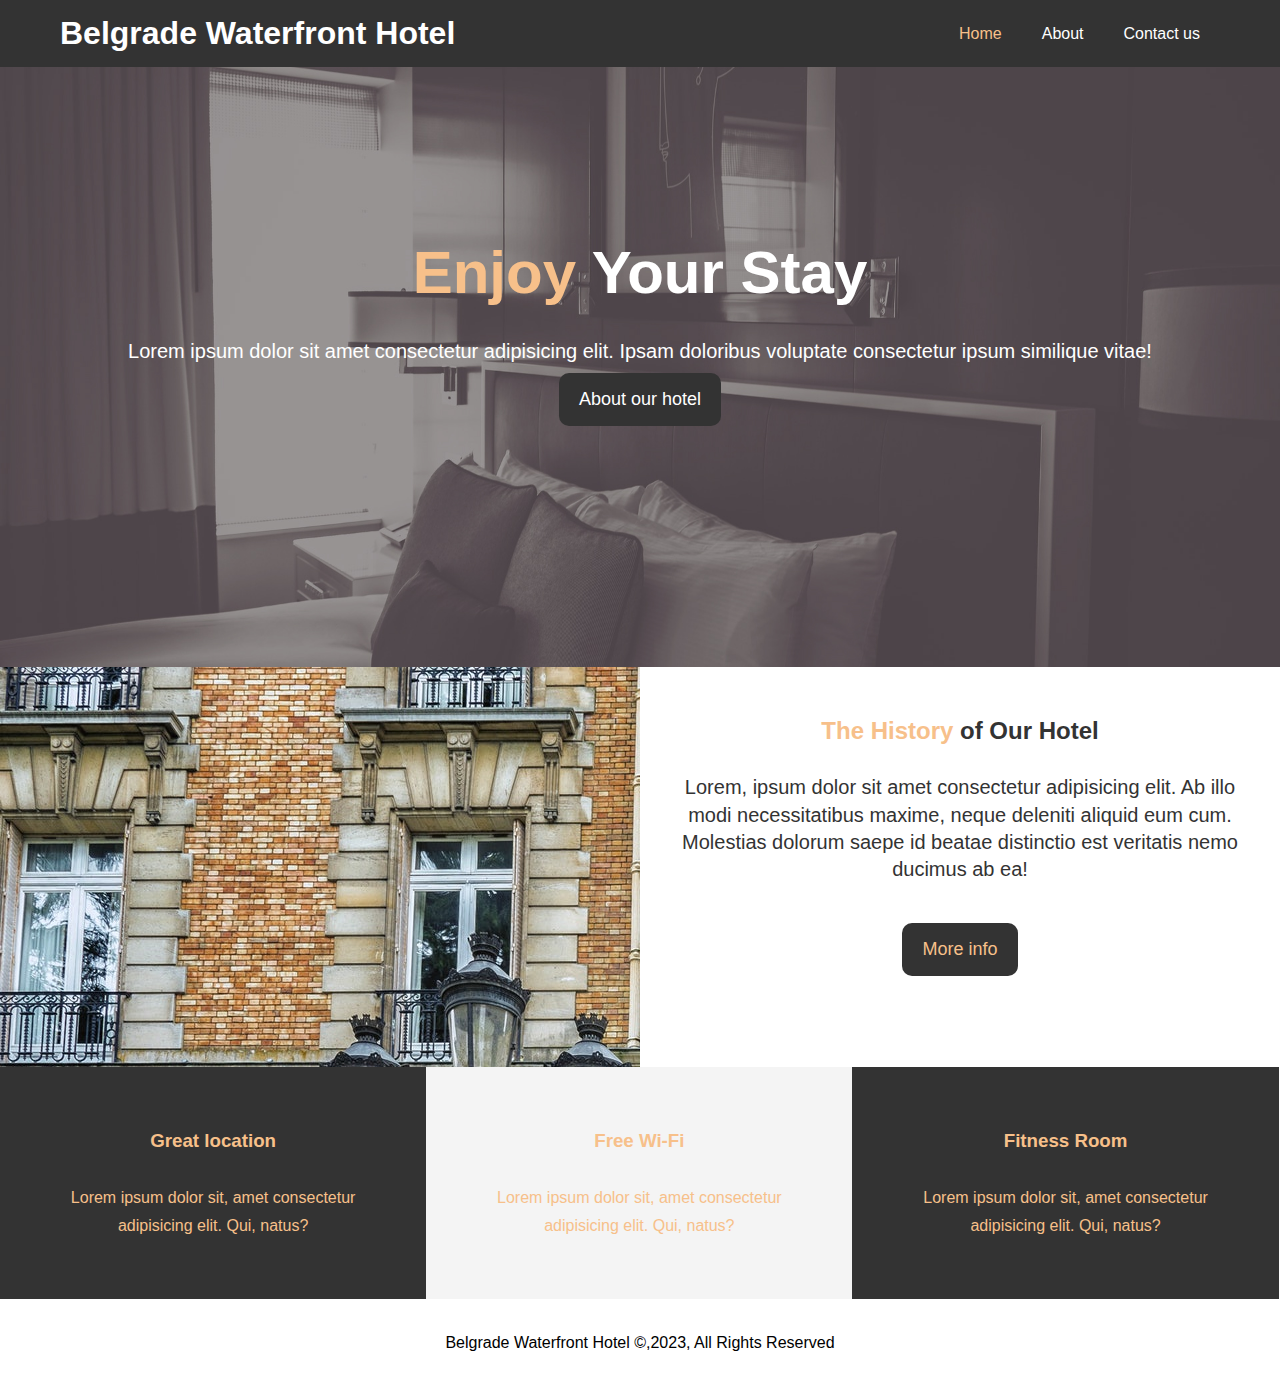
==== Hotel Website/index.html @ cf5e38e8 "Add files via upload" ====
<!DOCTYPE html>
<html lang="en">
<head>
    <meta charset="UTF-8">
    <meta http-equiv="X-UA-Compatible" content="IE=edge">
    <meta name="viewport" content="width=device-width, initial-scale=1.0">
    <meta name="discription" content="Welcome to out hotel in Belgrade">
    <meta name="keywords" content="hotel,serbia,belgrade hotels,belgrade,serbia">
    
    <link rel="stylesheet" href="css/style.css">

    <title>Belgrade Waterfront Hotel ~ Welcome</title>
</head>
<body>
    <nav id="navbar">
        <div class="container">
            <h1 class="logo"><a href="index.html">Belgrade Waterfront Hotel</a></h1>
        <ul>
            <li><a class="curent" href="index.html">Home</a></li>
        <li><a href="about.html">About</a></li>
        <li><a href="contact.html">Contact us</a></li>
        </ul>
        </div>
        
    </nav>
    <div id="showcase">
        <div class="container">
            <div class="showcase-content">
                <h1><span class="text-primary" >Enjoy</span> Your Stay</h1>
                <p class="lead" >Lorem ipsum dolor sit amet consectetur adipisicing elit. Ipsam doloribus voluptate consectetur ipsum similique vitae!</p>
                <a class="btn" href="about.html">About our hotel</a>
            </div>
        </div>
    </div>
</header>
        <section id="home-info" class="bg-dark">
            <div class="info-img"></div>
            <div class="info-content">
                <h2><span class="text-primary" >The History</span>  of Our Hotel</h2>
                <p>Lorem, ipsum dolor sit amet consectetur adipisicing elit. Ab illo modi necessitatibus maxime, neque deleniti aliquid eum cum. Molestias dolorum saepe id beatae distinctio est veritatis nemo ducimus ab ea!</p>
                <a href="about.html" class="btn btn-light">More info</a>
            </div>
        </section>
    <section id="features">
        <div class="box bg-primary"><h3>Great location</h3>
            <p>Lorem ipsum dolor sit, amet consectetur adipisicing elit. Qui, natus?</p>
        </div>
        <div class="box bg-light"><h3>Free Wi-Fi</h3>
            <p>Lorem ipsum dolor sit, amet consectetur adipisicing elit. Qui, natus?</p>
        </div>
        <div class="box bg-primary"><h3>Fitness Room</h3>
            <p>Lorem ipsum dolor sit, amet consectetur adipisicing elit. Qui, natus?</p>
        </div>
    </section>
    <div class="clr"></div>
    <footer id="main-footer">
        <p>Belgrade Waterfront Hotel &copy,2023, All Rights Reserved  </p>

    </footer>
</body>
</html>
---- Hotel Website/css/style.css ----
:root{
    --white:#fff;
    --gray:#333;
    --orange:#f7c08a;
}
*{
    margin: 0;
    padding: 0;
    box-sizing: border-box;
}
body{
    font-family: 'Segoe UI', Tahoma, Geneva, Verdana, sans-serif;
    line-height: 1.7em;
}
a{
    color:var(--gray);
    text-decoration: none;
}
h1,h2,h3{
    padding-bottom: 20px;
}
p{
    margin: 10px 0px;
}
/*Utility classes*/
.container{
    margin: auto;
    max-width: 1200px;
    overflow: auto;
    padding: 0 20px
}
/*Padding*/
.py-1{
    padding: 10px 0;
}
.py-2{
    padding: 10px 0;
}
.py-3{
    padding: 10px 0;
}
.text-primary{
    color:var(--orange);
}
.lead{
    font-size: 20px;
}
.bg-dark{
    background: var(--gray);
    color: #333;
}
.bg-light{
    background: #f4f4f4;
    color:var(--orange)
}
.bg-primary{
    background: var(--gray);
    color:var(--orange);
}
/*Navbar*/
#navbar{
    background-color:var(--gray);
    color:var(--white);
    overflow: auto;
}
#navbar a{
    color:var(--white);
}
#navbar h1{
    float:left;
    padding-top:20px
}
#navbar ul{
    list-style: none;
    float:right;
}
#navbar ul li {
    float: left;
}
#navbar ul li a{
    display: block;
    padding: 20px;
    text-align: center;
}
#navbar ul li a.curent,
#navbar ul li a:hover {
    background-color:var(--gray);
    color:var(--orange);
}
/*showcase*/
#showcase{
    background: url(../pic/showcase.jpg) no-repeat center/cover;
    height: 600px;
}
#showcase .showcase-content{
    color:var(--white);
    text-align: center;
    padding-top: 170px;
}
#showcase .showcase-content h1{
    font-size: 60px;
    line-height: 1.2em;
}
#showcase .showcase-content p{
    font-size: 20px;
    line-height: 1.2em;
}
.btn{
    display:inline-block ;
    font-size: large;
    color: var(--white);
    background-color:var(--gray) ;
    padding: 13px 20px;
    border: none;
    cursor: pointer;
    border-radius: 10px;
}
.btn:hover{
    background:#f7c08a ;
    color:var(--gray);
}
.btn-light{
    background: var(--gray);
    color:var(--orange);
    overflow: auto;
}

/*Home Info*/
#home-info{
    height: 400px;
    background-color: var(--white);
}
#home-info .info-img{
    float:left;
    width: 50%;
    background: url('../pic/photo-1.jpg') no-repeat;
    min-height: 100%;
}
#home-info .info-content{
    float: right;
    width: 50%;
    height: 100%;
    text-align: center;
    padding: 50px 30px;
    overflow: hidden;
}
#home-info .info-content p{
    padding-bottom:30px;
    font-size: 20px;
}

/*Features*/
.box{
    float:left;
    width: 33.3%;
    padding: 50px;
    text-align: center;
}
.box h3{
    margin-top: 10px;
}
/*Footer*/
#main-footer{
    text-align: center;
    padding: 20px;
}
.clr{
    clear:both;
}


/*About info*/
#about-info{
    background-color: #f4f4f4;
    color:#000;
}
#about-info .info-right{
    float: right;
    width: 50%;
    min-height: 100%;
}
#about-info .info-right img{
    display: block;
    width: 70%;
    border-radius: 50%;
    margin: 20px;
}
#about-info .info-left{
    float: left;
    width: 50%;
    min-height: 100%;
    font-size: 22px;

}
#testimonials{
    height: 600px;
    background-image: url(../pic/person-1.jpg) no-repeat center center/cover;
    padding-top: 50px;
}
#testimonials h2{
    color:#f7c08a;
    text-align: center;
    padding-bottom: 70px;
    font-size: 30px;
}
#testimonials p{
    font-size: 20px;
}
#testimonials .testimonial{
    padding: 20px;
    margin-bottom: 40px;
    border-radius: 5px;
    opacity: 0.9;
}
#testimonials .testimonial img{
    width: 100px;
    float:left;
    margin-right: 20px;
    border-radius: 50%;
}
/*Contact form*/
#contact-form .form-group{
    margin-bottom: 20px;
}
#contact-form{
    display: block;
    margin-bottom: 5px;
}
#contact-form input,
#contact-form textarea{
    width:100%;
    padding: 10px;
    border: 2px solid #ddd;
}
#contact-form textarea{
    height: 200px;
}
#contact-form input:focus,
#contact-form textarea:focus{
    outline:none;
    border-color: #4169e1;
}
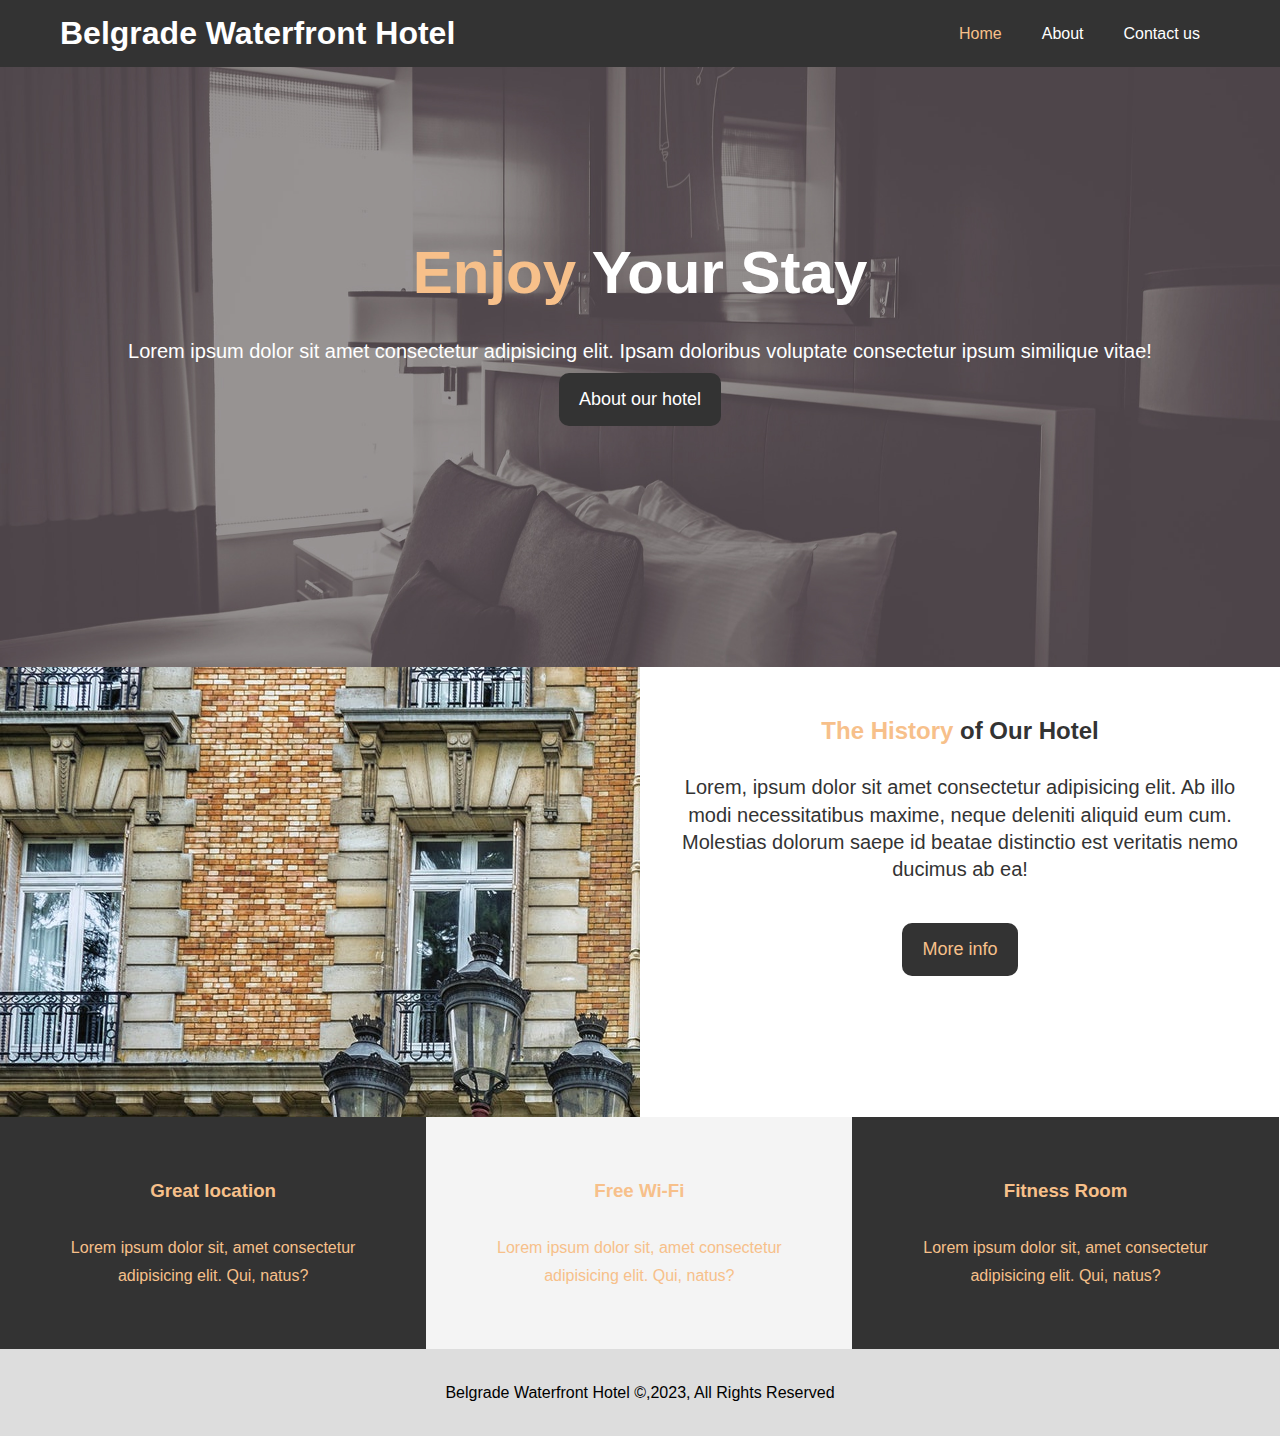
==== commit ecf1deec: "Add files via upload" ====
--- a/Hotel Website/index.html
+++ b/Hotel Website/index.html
@@ -8,6 +8,7 @@
     <meta name="keywords" content="hotel,serbia,belgrade hotels,belgrade,serbia">
     
     <link rel="stylesheet" href="css/style.css">
+    <link rel="stylesheet" media="screen and (max-width:768px)" href="css/mobile.css">
 
     <title>Belgrade Waterfront Hotel ~ Welcome</title>
 </head>
--- a/Hotel Website/css/style.css
+++ b/Hotel Website/css/style.css
@@ -3,6 +3,7 @@
     --gray:#333;
     --orange:#f7c08a;
 }
+
 *{
     margin: 0;
     padding: 0;
@@ -127,7 +128,7 @@
 
 /*Home Info*/
 #home-info{
-    height: 400px;
+    height: 450px;
     background-color: var(--white);
 }
 #home-info .info-img{
@@ -162,6 +163,7 @@
 /*Footer*/
 #main-footer{
     text-align: center;
+    background-color: #ddd;
     padding: 20px;
 }
 .clr{
@@ -193,12 +195,12 @@
 
 }
 #testimonials{
-    height: 600px;
-    background-image: url(../pic/person-1.jpg) no-repeat center center/cover;
-    padding-top: 50px;
+    height: 100%;
+    background-image: url('../pic/test-bg.jpg') no-repeat center center/cover;
+    padding-top: 100px;
 }
 #testimonials h2{
-    color:#f7c08a;
+    color:#fff;
     text-align: center;
     padding-bottom: 70px;
     font-size: 30px;
--- a/Hotel Website/css/mobile.css
+++ b/Hotel Website/css/mobile.css
@@ -0,0 +1,43 @@
+#navbar .logo{
+    float: none;
+    text-align: center;
+}
+
+#navbar ul,#navbar ul li {
+    float:none;
+}
+#navbar ul li a{
+    padding: 5px;
+    border-bottom:#444 dotted 1px;
+}
+#home-info .info-img{
+    display: none;
+}
+#home-info .info-content{
+    float: none;
+    width:100% ;
+}
+.box{
+    width: 100%;
+    float: none;
+}
+#about-info .info-right,
+#about-info .info-left{
+    float: none;
+    width: 100%;
+}
+
+#about-info{
+    margin-top: 30px ;
+}
+.l-heading{
+    text-align: center;
+    line-height: 1.2em;
+}
+#testimonials{
+    width: 100%;
+    float: none;
+}
+#contact-info .box{
+    border-bottom: #ddd dotted 1px;
+}